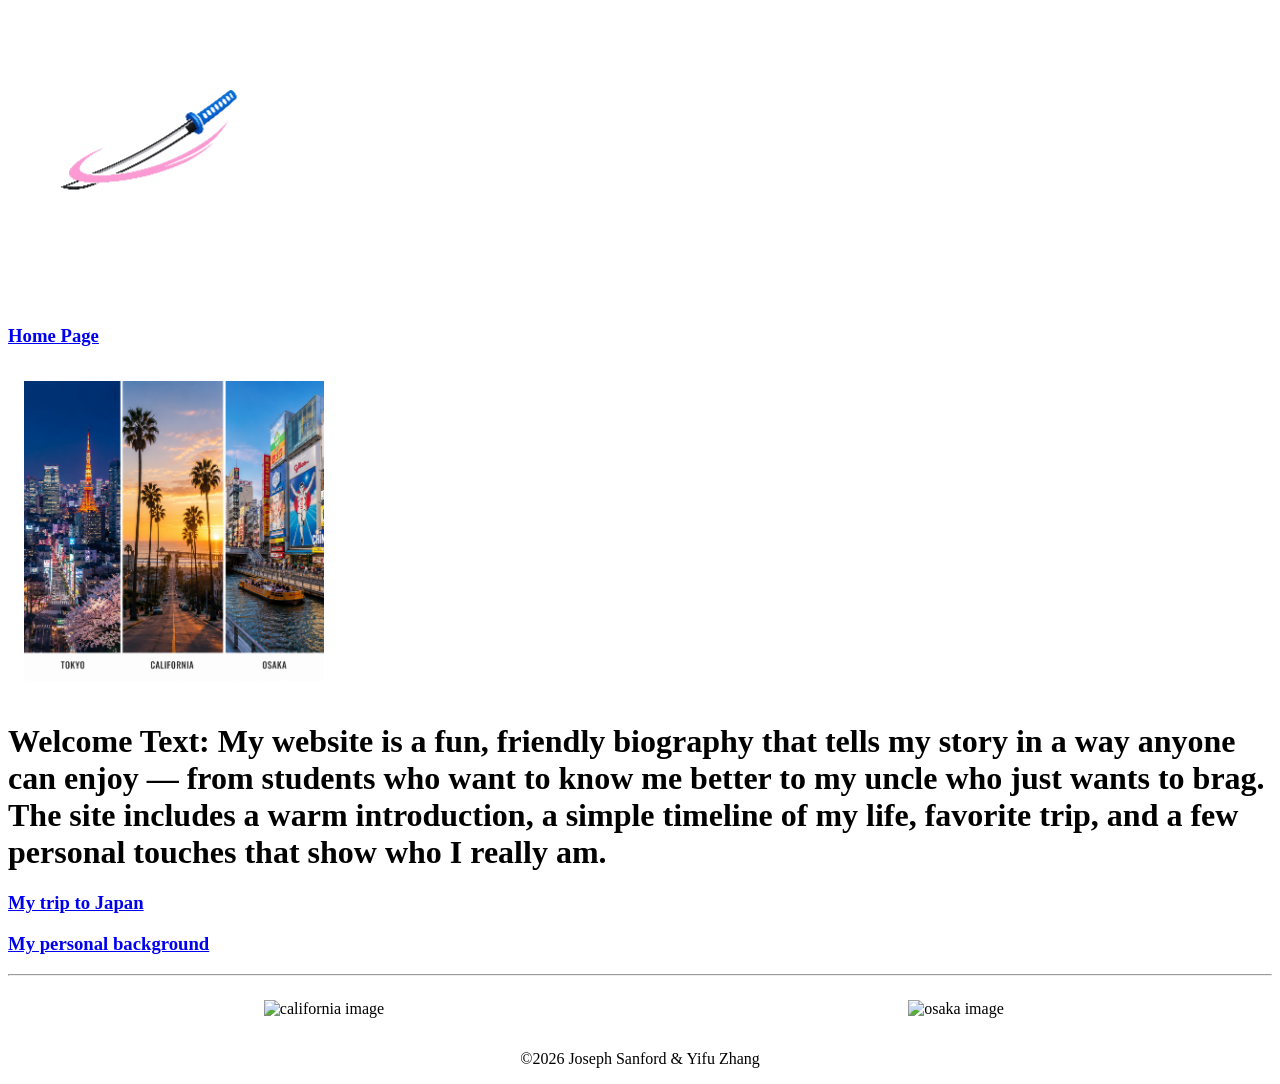
==== index.html @ 2ccd9add "Initial commit" ====
<!DOCTYPE html>
<html lang="en">
<head>
    <meta charset="UTF-8">
    <meta name="viewport" content="width=device-width, initial-scale=1.0">
    <title>Home Page</title>
    <style>
        footer {
            text-align: center;
        }

        div {
            display: grid;
            grid-template-columns: 1fr 1fr;
            text-align: center;
        }

        #image-1 {
            grid-column: 1 / 2;
        }

        #image-2 {
            grid-column: 2 / 3;
        }

        img {
            max-width: 300px;
            height: auto;
        }

        section {
            padding: 16px;
        }

    </style>
</head>
<body>
    <header>
        <section>
            <img src="images/logo.png" alt="This website's logo">
        </section>
        <h3><a href="index.html" target="_blank">Home Page</a></h3>
    </header>
    <main>
        <section>
            <!-- Main Image -->
            <img src="images/sum-main.png" alt="tokyo image">
        </section>
        <h1>Welcome Text: My website is a fun, friendly biography that tells my story in a way anyone can enjoy — from students who want to know me better to my uncle who just wants to brag. The site includes a warm introduction, a simple timeline of my life, favorite trip, and a few personal touches that show who I really am.</h1>
        <h3>
            <a href="trip-to-japan.html" target="_blank">My trip to Japan</a>
        </h3>
        <h3>
            <a href="about-me.html" target="_blank">My personal background</a>
        </h3>
        <hr>
        <div>
            <section id="image-1">
                <!-- Image1 -->
                <img src="images/california.png" alt="california image">
            </section>
            <section id="image-2">
                <!-- Image2 -->
                <img src="images/osaka.png" alt="osaka image">
            </section>
        </div>
    </main>
    <footer>
        <p> ©2026 Joseph Sanford & Yifu Zhang</p>
    </footer>
</body>
</html>
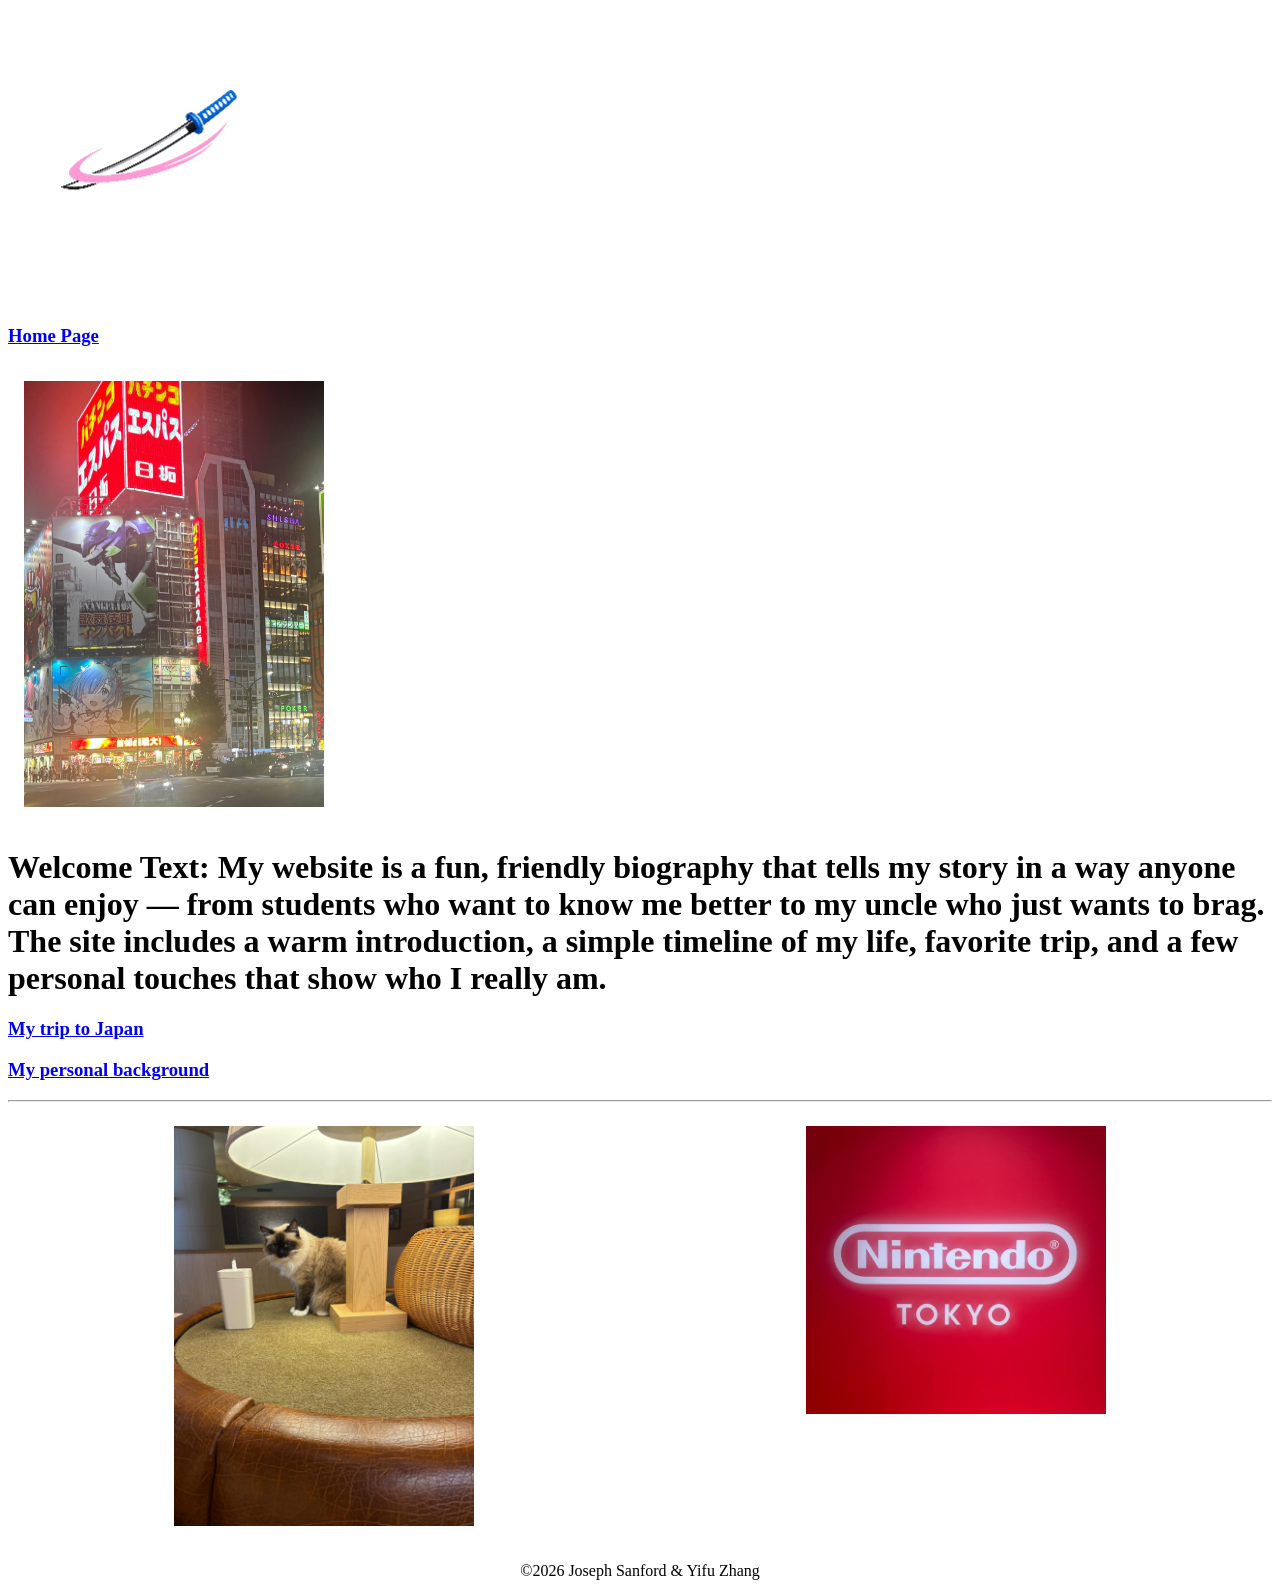
==== commit 500d4189: "weekly update" ====
--- a/index.html
+++ b/index.html
@@ -44,7 +44,7 @@
     <main>
         <section>
             <!-- Main Image -->
-            <img src="images/sum-main.png" alt="tokyo image">
+            <img src="images/animition.JPG" alt="tokyo night scene">
         </section>
         <h1>Welcome Text: My website is a fun, friendly biography that tells my story in a way anyone can enjoy — from students who want to know me better to my uncle who just wants to brag. The site includes a warm introduction, a simple timeline of my life, favorite trip, and a few personal touches that show who I really am.</h1>
         <h3>
@@ -57,11 +57,11 @@
         <div>
             <section id="image-1">
                 <!-- Image1 -->
-                <img src="images/california.png" alt="california image">
+                <img src="images/cat.JPG" alt="my cat">
             </section>
             <section id="image-2">
                 <!-- Image2 -->
-                <img src="images/osaka.png" alt="osaka image">
+                <img src="images/nintendo.JPG" alt="nintendo company">
             </section>
         </div>
     </main>
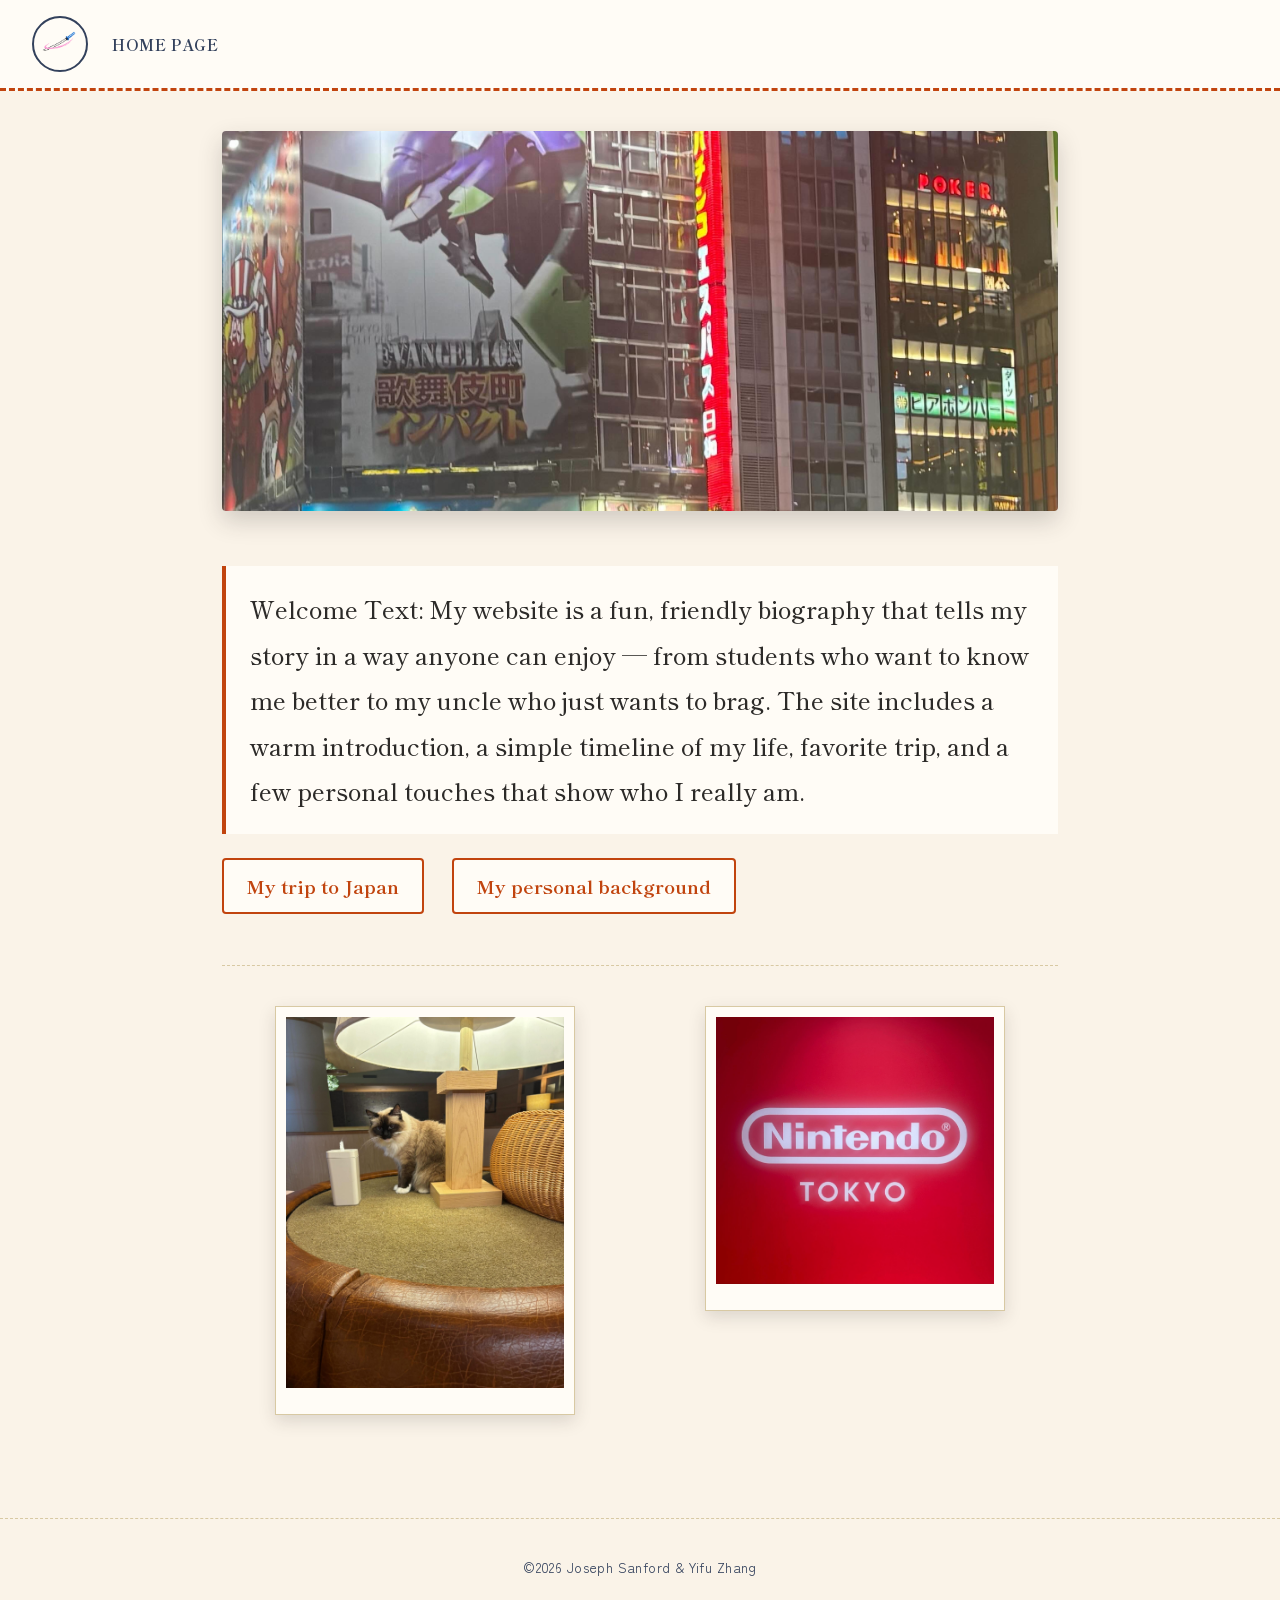
==== commit ad41e756: "Add more CSS to these websites" ====
--- a/index.html
+++ b/index.html
@@ -1,39 +1,13 @@
 <!DOCTYPE html>
 <html lang="en">
+
 <head>
     <meta charset="UTF-8">
     <meta name="viewport" content="width=device-width, initial-scale=1.0">
     <title>Home Page</title>
-    <style>
-        footer {
-            text-align: center;
-        }
+    <link rel="stylesheet" href="index.css">
+</head>
 
-        div {
-            display: grid;
-            grid-template-columns: 1fr 1fr;
-            text-align: center;
-        }
-
-        #image-1 {
-            grid-column: 1 / 2;
-        }
-
-        #image-2 {
-            grid-column: 2 / 3;
-        }
-
-        img {
-            max-width: 300px;
-            height: auto;
-        }
-
-        section {
-            padding: 16px;
-        }
-
-    </style>
-</head>
 <body>
     <header>
         <section>
@@ -46,13 +20,16 @@
             <!-- Main Image -->
             <img src="images/animition.JPG" alt="tokyo night scene">
         </section>
-        <h1>Welcome Text: My website is a fun, friendly biography that tells my story in a way anyone can enjoy — from students who want to know me better to my uncle who just wants to brag. The site includes a warm introduction, a simple timeline of my life, favorite trip, and a few personal touches that show who I really am.</h1>
-        <h3>
+        <h1>Welcome Text: My website is a fun, friendly biography that tells my story in a way anyone can enjoy — from
+            students who want to know me better to my uncle who just wants to brag. The site includes a warm
+            introduction, a simple timeline of my life, favorite trip, and a few personal touches that show who I really
+            am.</h1>
+            <h3>
             <a href="trip-to-japan.html" target="_blank">My trip to Japan</a>
-        </h3>
-        <h3>
-            <a href="about-me.html" target="_blank">My personal background</a>
-        </h3>
+            </h3>
+            <h3>
+                <a href="about-me.html" target="_blank">My personal background</a>
+            </h3>
         <hr>
         <div>
             <section id="image-1">
@@ -69,4 +46,5 @@
         <p> ©2026 Joseph Sanford & Yifu Zhang</p>
     </footer>
 </body>
+
 </html>
--- a/index.css
+++ b/index.css
@@ -0,0 +1,182 @@
+@import url('https://fonts.googleapis.com/css2?family=Shippori+Mincho:wght@500;700;800&family=Zen+Kaku+Gothic+New:wght@400;500;700&display=swap');
+
+* {
+    box-sizing: border-box;
+}
+
+body {
+    margin: 0;
+    background-color: #FAF3E8;
+    color: #2C2A28;
+    font-family: 'Zen Kaku Gothic New', sans-serif;
+    line-height: 1.75;
+}
+
+h1,
+h2,
+h3 {
+    font-family: 'Shippori Mincho', serif;
+    color: #33415C;
+    margin: 0 0 0.6em 0;
+}
+
+a {
+    color: #C1440E;
+    text-decoration: none;
+}
+
+hr {
+    border: none;
+    border-top: 1px dashed #D8C9A3;
+    margin: 2.5rem 0;
+}
+
+header {
+    display: flex;
+    align-items: center;
+    flex-wrap: wrap;
+    gap: 0.5rem 1.5rem;
+    padding: 1rem 2rem;
+    background-color: #FFFCF6;
+    border-bottom: 3px dashed #C1440E;
+    position: sticky;
+    top: 0;
+    z-index: 10;
+}
+
+header section {
+    padding: 0;
+    display: flex;
+    align-items: center;
+}
+
+header img {
+    max-width: 56px;
+    height: auto;
+    border-radius: 50%;
+    border: 2px solid #33415C;
+    padding: 2px;
+    background: #FFFCF6;
+}
+
+header h3 {
+    margin: 0;
+    font-size: 0.95rem;
+}
+
+header h3 a {
+    color: #33415C;
+    font-weight: 700;
+    letter-spacing: 0.04em;
+    text-transform: uppercase;
+    padding-bottom: 3px;
+    border-bottom: 2px solid transparent;
+    transition: border-color 0.25s ease, color 0.25s ease;
+}
+
+header h3 a:hover {
+    color: #C1440E;
+    border-bottom-color: #C1440E;
+}
+
+main {
+    max-width: 900px;
+    margin: 0 auto;
+    padding: 2.5rem 2rem 4rem;
+}
+
+main>section:first-of-type {
+    text-align: center;
+    padding: 0 0 1.5rem;
+}
+
+main>section:first-of-type img {
+    max-width: 100%;
+    width: 100%;
+    max-height: 380px;
+    object-fit: cover;
+    border-radius: 4px;
+    box-shadow: 0 10px 24px rgba(44, 42, 40, 0.2);
+    transform: none;
+}
+
+main>h1 {
+    font-size: 1.5rem;
+    line-height: 1.9;
+    font-weight: 500;
+    color: #2C2A28;
+    background: #FFFCF6;
+    border-left: 4px solid #C1440E;
+    padding: 1.25rem 1.5rem;
+    margin: 1.5rem 0;
+}
+
+main>h3 {
+    display: inline-block;
+    margin-right: 1.5rem;
+}
+
+main>h3 a {
+    display: inline-block;
+    font-weight: 700;
+    color: #C1440E;
+    background: #FFFCF6;
+    border: 2px solid #C1440E;
+    border-radius: 4px;
+    padding: 0.6rem 1.4rem;
+}
+
+main>h3 a:hover {
+    background: #C1440E;
+    color: #FFFCF6;
+    text-decoration: none;
+}
+
+main>div {
+    display: grid;
+    grid-template-columns: 1fr 1fr;
+    gap: 1.5rem;
+    text-align: center;
+    margin-bottom: 2rem;
+}
+
+main>div section {
+    padding: 0;
+}
+
+#image-1 {
+    grid-column: 1 / 2;
+}
+
+#image-2 {
+    grid-column: 2 / 3;
+}
+
+main>div img {
+    max-width: 300px;
+    width: 100%;
+    height: auto;
+    background: #FFFCF6;
+    padding: 10px 10px 26px;
+    border: 1px solid #D8C9A3;
+    box-shadow: 0 6px 16px rgba(44, 42, 40, 0.15);
+}
+
+main>div img:hover {
+    box-shadow: 0 10px 22px rgba(44, 42, 40, 0.22);
+}
+
+footer {
+    text-align: center;
+    padding: 1.5rem 1rem 1.5rem;
+    border-top: 1px dashed #D8C9A3;
+}
+
+footer p {
+    display: inline-flex;
+    align-items: center;
+    gap: 0.6rem;
+    font-size: 0.85rem;
+    color: #33415C;
+    letter-spacing: 0.03em;
+}
